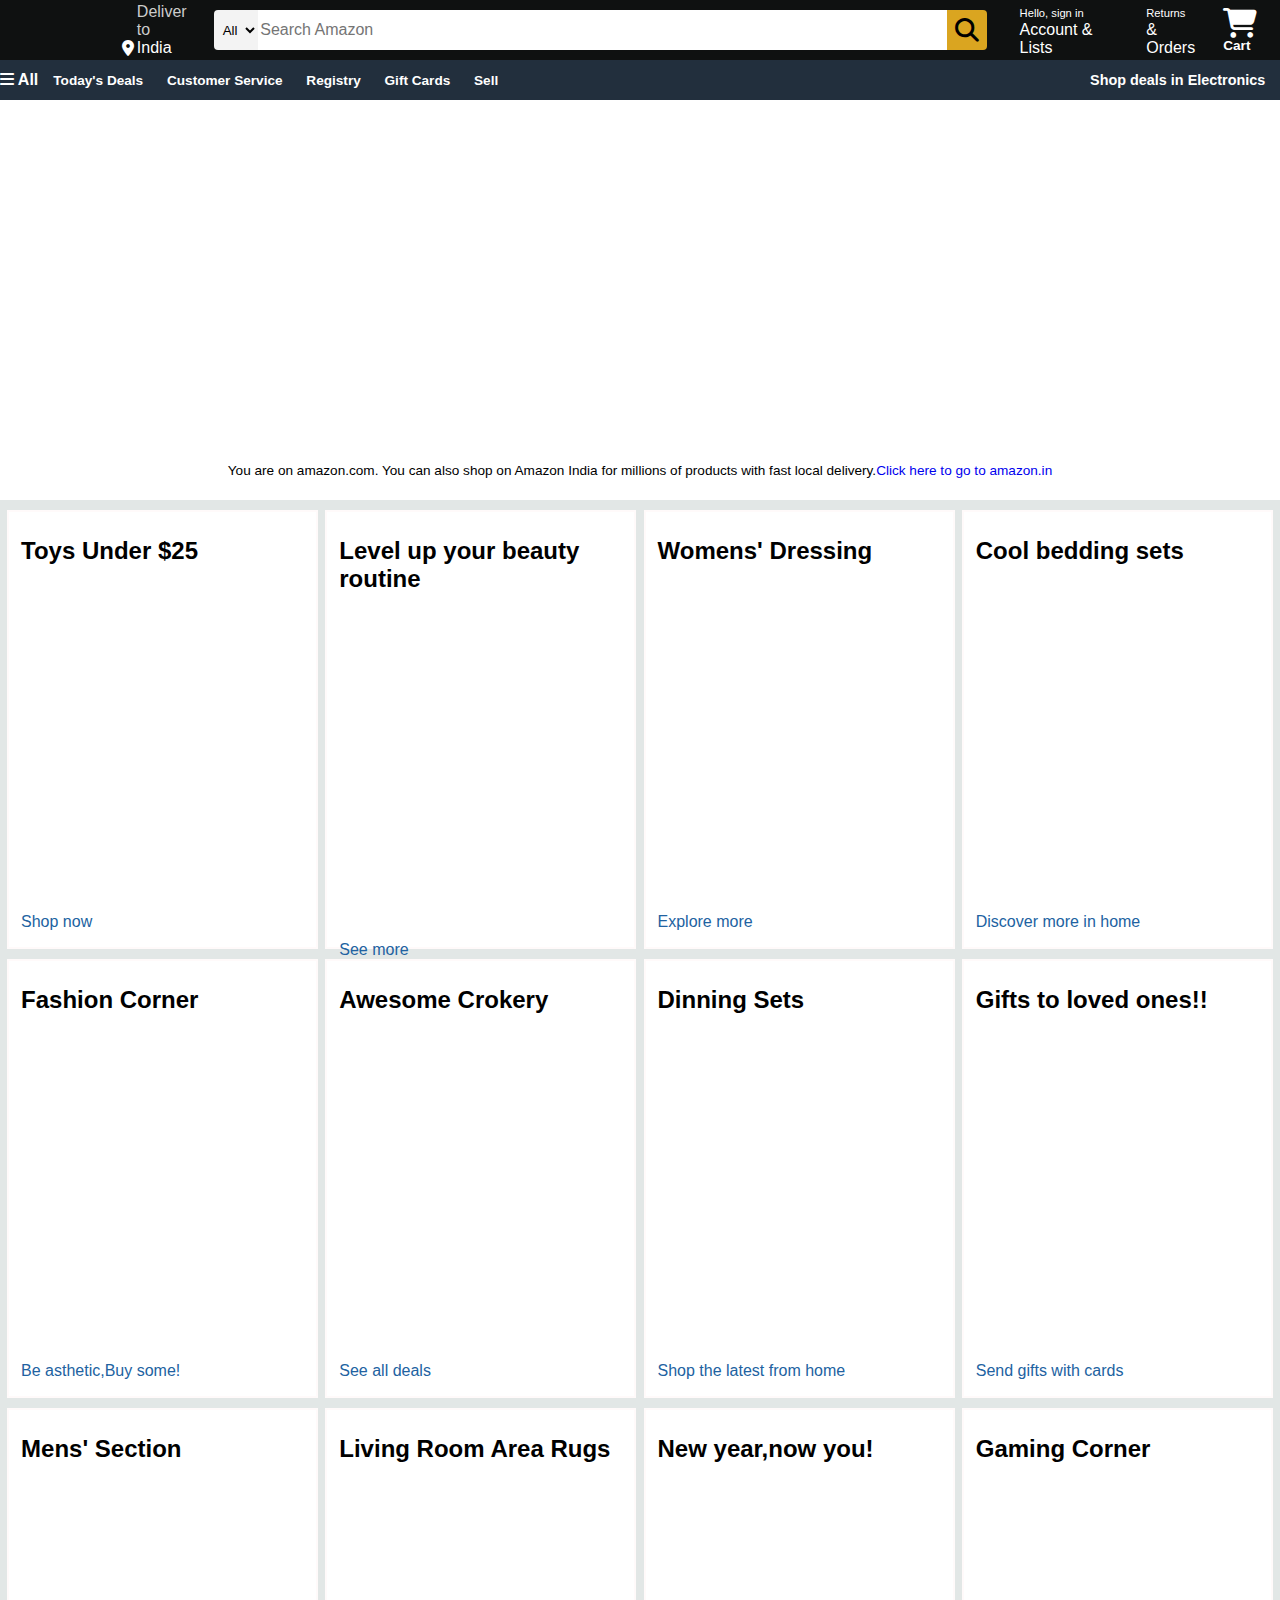
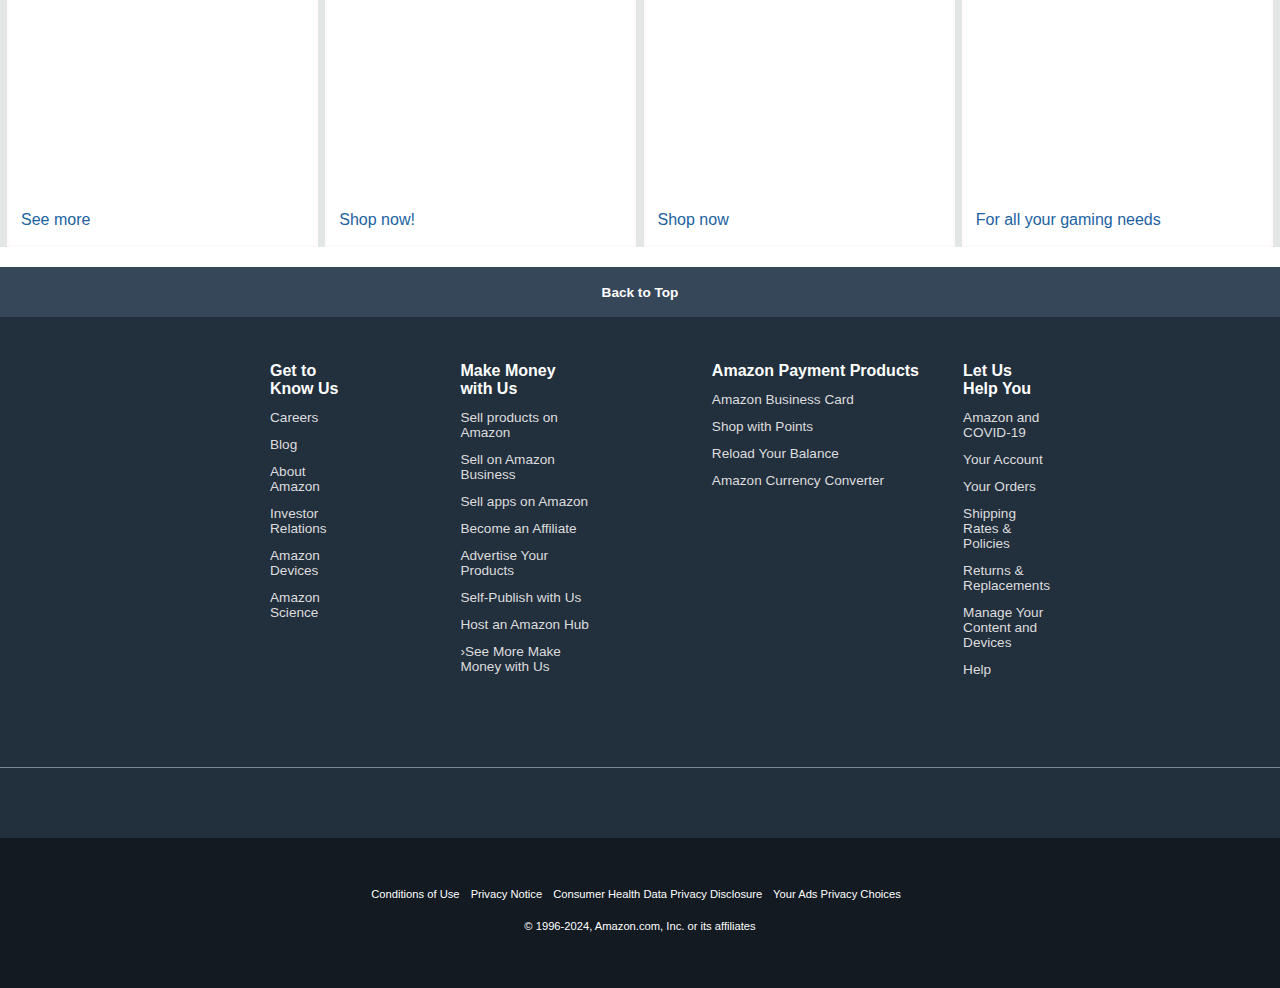
==== index.html @ 7fd3771b "Update and rename Project.html to index.html" ====
<!DOCTYPE html>
<html lang="en">
<head>
    <meta charset="UTF-8">
    <meta name="viewport" content="width=device-width, initial-scale=1.0">
    <title>Amazon</title>
    <link rel="stylesheet" href="https://cdnjs.cloudflare.com/ajax/libs/font-awesome/6.7.2/css/all.min.css" integrity="sha512-Evv84Mr4kqVGRNSgIGL/F/aIDqQb7xQ2vcrdIwxfjThSH8CSR7PBEakCr51Ck+w+/U6swU2Im1vVX0SVk9ABhg==" crossorigin="anonymous" referrerpolicy="no-referrer" />
    <link rel="stylesheet" href="Project.css">
    <link rel="stylesheet" href="pro.css">
    
</head>
<body>
    <header>
        <div class="navbar">
            <div class="nav-logo border">
                <div class="logo"></div>
            </div>
            <div class="nav-address border"> 
                <p class="add-1">Deliver to</p>
                <div class="add-icon">
                    <i style="color: white;" class="fa-solid fa-location-dot"></i>
                    <p class="add-2">India</p>
                </div>
            </div>
            <div class="nav-search">
                <select class="Search-Select">
                    <option>All</option>
                </select>
                <input placeholder="Search Amazon" class="Search-input">
                <div class="search-icon">
                    <i class="fa-solid fa-magnifying-glass"></i>
                </div>
            </div>
        

            <div class="nav-signin border">
              <p><span>Hello, sign in</span></p>
              <p class="navc-second">Account & Lists</p>
            </div>
            <div class="nav-return border">
                <p><span>Returns</span></p>
                <p class="navc-second">& Orders</p>
              </div>
            <div class="nav-cart border">
                <i style="color: white;" class="fa-solid fa-cart-shopping"></i>
                Cart
            </div>
        </div>

        <div class="panel">
            <div class="panel-all">
                <i class="fa-solid fa-bars"></i>
                All
            </div>
            <div class="panel-ops">
                <p>Today's Deals</p>
                <p>Customer Service</p>
                <p>Registry</p>
                <p>Gift Cards</p>
                <p>Sell</p>
            </div>
            <div class="panel-deals">
                Shop deals in Electronics
            </div>
        </div>
    </header>
    <div class="hero-section">
        <div class="hero-message">
            You are on amazon.com. You can also shop on Amazon India for millions of products with fast local delivery.
            <a href="#"> Click here to go to amazon.in</a>
        </div>
    </div>

    <div class="shop-Section">
        <div class="box1 box">
           <div class="box-content">
               <h2>Toys Under &dollar;25</h2>
               <div class="box-img" style="background-image: url('Box2.jpg');"></div>
               <a href="#" style="color: #2162a1;">Shop now</a>
           </div>
        </div>
        <div class="box2 box">
            <div class="box-content">
                <h2>Level up your beauty routine</h2>
                <div class="box-img" style="background-image: url('box4.webp');"></div>
                <a href="#" style="color: #2162a1;">See more</a>
            </div>
        </div>
        <div class="box3 box">
            <div class="box-content">
                <h2>Womens' Dressing</h2>
                <div class="box-img" style="background-image: url('box6.webp');"></div>
                <a href="#" style="color: #2162a1;">Explore more</a>
            </div>
        </div>
        <div class="box4 box">
            <div class="box-content">
                <h2>Cool bedding sets</h2>
                <div class="box-img" style="background-image: url('box51.webp');"></div>
                <a href="#" style="color: #2162a1;">Discover more in home</a>
            </div>
        </div>
        <div class="box5 box">
            <div class="box-content">
                <h2>Fashion Corner</h2>
                <div class="box-img" style="background-image: url('box5.webp');"></div>
                <a href="#" style="color: #2162a1;">Be asthetic,Buy some!</a>
            </div>
        </div>
        <div class="box6 box">
            <div class="box-content">
                <h2>Awesome Crokery </h2>
                <div class="box-img" style="background-image: url('box10.webp');"></div>
                <a href="#" style="color: #2162a1;">See all deals</a>
            </div>
        </div>
         <div class="box7 box">
            <div class="box-content">
                <h2>Dinning Sets</h2>
                <div class="box-img" style="background-image: url('box7.webp');"></div>
                <a href="#" style="color: #2162a1;">Shop the latest from home</a>
            </div>
        </div>
         <div class="box8 box">
            <div class="box-content">
                <h2>Gifts to loved ones!!</h2>
                <div class="box-img" style="background-image: url('box12.webp');"></div>
                <a href="#" style="color: #2162a1;">Send gifts with cards</a>
            </div>
        </div>
        <div class="box9 box">
            <div class="box-content">
                <h2>Mens' Section</h2>
                <div class="box-img" style="background-image: url('box11.webp');"></div>
                <a href="#" style="color: #2162a1;">See  more</a>
            </div>
        </div>
        <div class="box10 box">
            <div class="box-content">
                <h2>Living Room Area Rugs</h2>
                <div class="box-img" style="background-image: url('box9.webp');"></div>
                <a href="#" style="color: #2162a1;">Shop now!</a>
            </div>
        </div>
        <div class="box11 box">
            <div class="box-content">
                <h2>New year,now you!</h2>
                <div class="box-img" style="background-image: url('Box3.jpg');"></div>
                <a href="#" style="color: #2162a1;">Shop now</a>
            </div>
        </div>
        <div class="box12 box">
            <div class="box-content">
                <h2>Gaming Corner</h2>
                <div class="box-img" style="background-image: url('Box8.jpg');"></div>
                <a href="#" style="color: #2162a1;">For all your gaming needs</a>
            </div>
        </div>
    </div>
    <footer>
        <div class="foot-panel1">
            Back to Top
        </div>
        <div class="foot-panel2">
            <ul class="ul1">
                <p>Get to Know Us</p>
                <a>Careers</a>
                <a>Blog</a>
                <a>About Amazon</a>
                <a>Investor Relations</a>
                <a>Amazon Devices</a>
                <a>Amazon Science</a>
            </ul>
            <ul class="ul2">
                <p>Make Money with Us</p>
                <a>Sell products on Amazon</a>
                <a>Sell on Amazon Business</a>
                <a>Sell apps on Amazon</a>
                <a>Become an Affiliate</a>
                <a>Advertise Your Products</a>
                <a>Self-Publish with Us</a>
                <a>Host an Amazon Hub</a>
                <a>›See More Make Money with Us</a>
            </ul>
            <ul class="ul3">
                <p>Amazon Payment Products</p>
                <a>Amazon Business Card</a>
                <a>Shop with Points</a>
                <a>Reload Your Balance</a>
                <a>Amazon Currency Converter</a>
                
            </ul>
            <ul class="ul4">
                <p>Let Us Help You</p>
                <a>Amazon and COVID-19</a>
                <a>Your Account</a>
                <a>Your Orders</a>
                <a>Shipping Rates & Policies</a>
                <a>Returns & Replacements</a>
                <a>Manage Your Content and Devices</a>
                <a>Help</a>
            </ul>
        </div>
    </footer>

    <div class="foot-panel3">
        <div class="l2">

        </div>
    </div>
    <div class="l3">

    </div>
    <div class="foot-panel4">
        <div class="pages">
            <a>Conditions of Use</a>
            <a>Privacy Notice</a>
            <a>Consumer Health Data Privacy Disclosure</a>
            <a>Your Ads Privacy Choices</a>
        </div>
        <div class="copyright">
            © 1996-2024, Amazon.com, Inc. or its affiliates
        </div>
    </div>
</body>
</html>
---- Project.css ----
*{
    margin:0;
    font-family: Arial;
    border:border-box;
    position: relative;
}
.navbar{
    height: 60px;
    background-color: #0f1111;
    display:flex;
    align-items: center;
}
.nav-logo{
    height: 50px;
    width: 100px;
    margin: 10px;

}
.logo{
    background-image: url("th.jpeg");
    background-size: cover;
    height: 50px;
    width:100%;
    margin-right:10px;
}
.border{
    border: 1px solid transparent;
}
.border:hover{
    border: 1px solid floralwhite;
}
.add-icon{
    display:flex;
    align-items: center;
    margin-left: 13px;
}
.add-1{
    color: #cccccc;
    font-size: 1rem;
    margin-left: 28px;
}
.add-2{
    color: white;
    font-size: 1rem;
    margin-left: 3px;
}
.nav-address{
    margin-right: 10px;;
}
.nav-search{
    display: flex;
    width: 900px;
    height: 40px;
    border-radius: 4px;
    margin-left: 10px;
}
.search-icon{
    background-color: goldenrod;
}
.Search-Select{
    background-color: #f3f3f3;
    width:50px;
    text-align: center;
    border-top-left-radius: 4px;
    border-bottom-left-radius: 4px;
    border: none;
}
.Search-input{
    width: 100%;
    font-size: 1rem;
    border: none;
}
.search-icon{
    width: 45px;
    display: flex;
    justify-content: center;
    align-items: center;
    font-size: 1.5rem;
    border-top-right-radius: 4px;
    border-bottom-right-radius: 4px;
}
.nav-signin{
    color: white;
    margin-left: 30px;
    margin-right: 10px;
}
.nav-return{
    color: white;
    margin-left: 20px;
    margin-right: 20px;
}
.nav-search{
    border: 2px solid transparent;
}
.nav-search:hover{
    border:2px solid orange;
}
span{
    font-size: 0.7rem;

}
.nav-second{
    font-size: 0.85rem;
    font-weight: 700;
}
.nav-cart{
    color: white;
    font-size: 0.85rem;
    font-weight: 700;
}
.nav-cart i{
    font-size: 30px;
}
.panel{
    color: white;
    height:40px;
    width: 100%;
    background-color: #222f3d;
    display: flex;
    align-items: center;
    margin-right: 20px;
    font-weight: 550;
}
.panel-all{
    margin-right: 15px;
    font-weight: 550;
}
.panel-ops p{
    display: inline;
    margin-right: 20px;
    font-weight: 550;
}
.panel-ops{
    width: 81%;
    font-size: 0.85rem;
}
.panel-deals{
    font-size: 0.9rem;
    font-weight: 700;
}
.hero-section{
    height: 400px;
    width: 100%;
    background-image: url("BOX1.jpg");
    background-size: cover;
    display: flex;
    justify-content: center;
    align-items: end;
}
.hero-message a{
    text-decoration: none;
}
.hero-message{
    height: 30px;
    width: 99.99%;
    font-size: 0.85rem;
    color: black;
    display: flex;
    justify-content: center;
    align-items: center;
    background-color: white;
    margin: 15px;
}
/* shop section */
.shop-Section{
    display:flex;
    flex-wrap: wrap;
    justify-content: space-evenly;
    background-color: #e2e7e6;
}
.box{
    border: 2px solid snow;
    height: 400px;
    width:24%;
    background-color: white;
    margin-top: 10px;
    padding: 20px 0 15px ;
}
.box:hover{
    border:2px solid burlywood;
}
.box-img{
    height: 300px;
    background-size: cover;
    margin-top: 1rem;
    margin-bottom: 2rem;
}
.box-content a{
    text-decoration: none;
}
.box-content a:hover{
    color:#0f1111
}
.box-content{
    margin-left: 12px;
    margin-top: 5px;
    margin-right: 12px;
    text-decoration: none;
}

/* footer */
.foot-panel1{
    background-color: #37475a;
    color:white;
    margin-top: 20px;
    font-size: 0.85rem;
    font-weight: 550;
    height: 50px;
    display: flex;
    justify-content: center;align-items: center;
}
.foot-panel1:hover{
    background-color:lightslategrey;
}
.foot-panel2{
    background-color: #222f3d;
    color:white;
    height: 450px;
    display: flex;
}
ul{
    margin-top: 45px;
}
ul p{
    font-weight: 600;
}
ul a{
    display: block;
    font-size: 0.85rem;
    color: #dddddd;
    margin-top: 12px;
}
ul a:hover{
    text-decoration: underline;
}
.ul1{
    margin-left: 230px;
    width:150px;
    margin-right: 80px;
}
.ul2{
    width:280px;
}
.ul3{
    margin-left: 80px;
    width: 450px;
    margin-right:0px;

}
.ul4{
    margin-left: 0px;
    width: 180px;
    margin-right: 230px;

}
.foot-panel3{
    background-color: #222f3d;
    color:#dddddd;
    border-top:0.00001px solid lightslategrey;
    height: 30px;
    display: flex;
    justify-content: center;
    align-items: center;
}
.l2{
    background-image: url("logo.webp");
    background-size: cover;
    height: 60px;
    width: 100px;
}
.foot-panel4{
    background-color: #131A22;
    color: white;
    height: 150px;
    /* display: flex;
    justify-content: center; */
}
.pages{
    font-size: 0.7rem;
    text-align: center;
    padding-top: 50px;
}
.pages a{
    margin-right: 8px;
}
.pages a:hover{
    text-decoration: underline;
}
.copyright{
    padding-top: 20px;
    font-size: 0.7rem;
    text-align: center;
}
.l3{
    background-color: #222f3d;
    height: 40px;
}
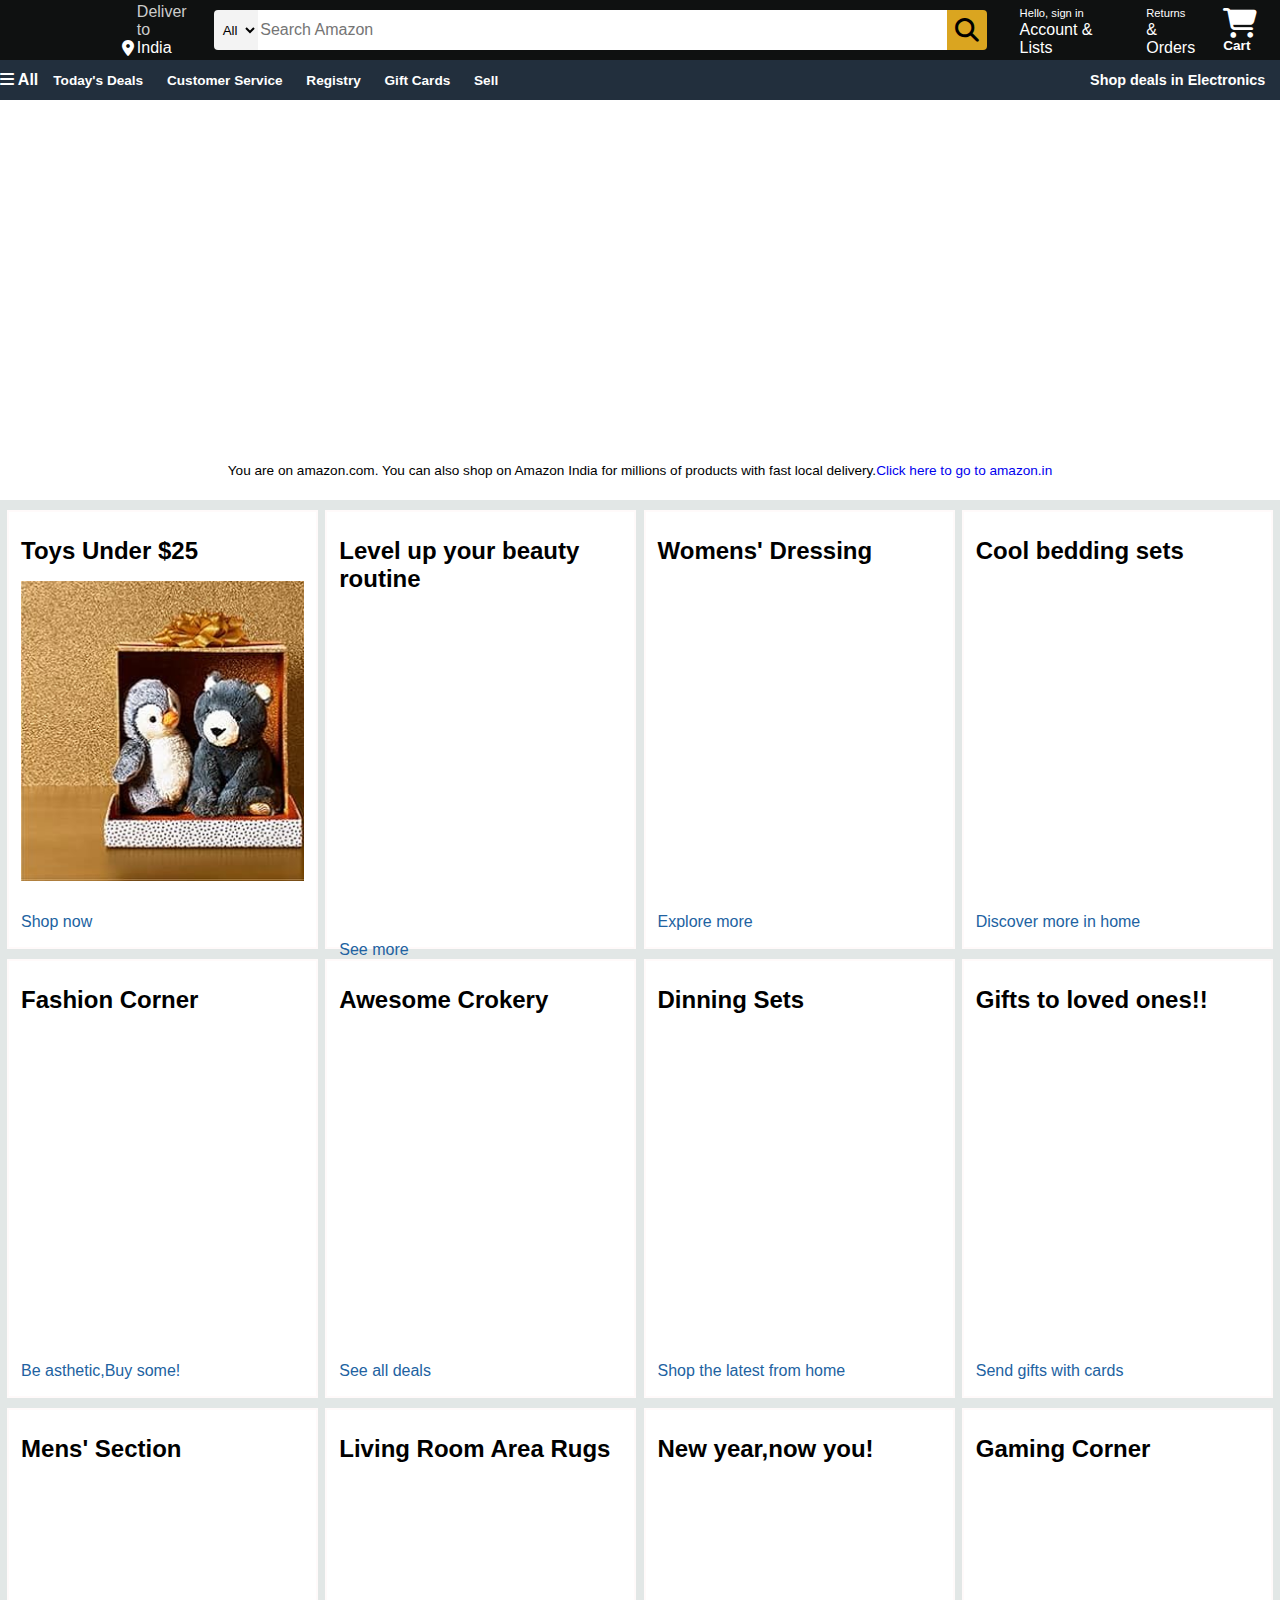
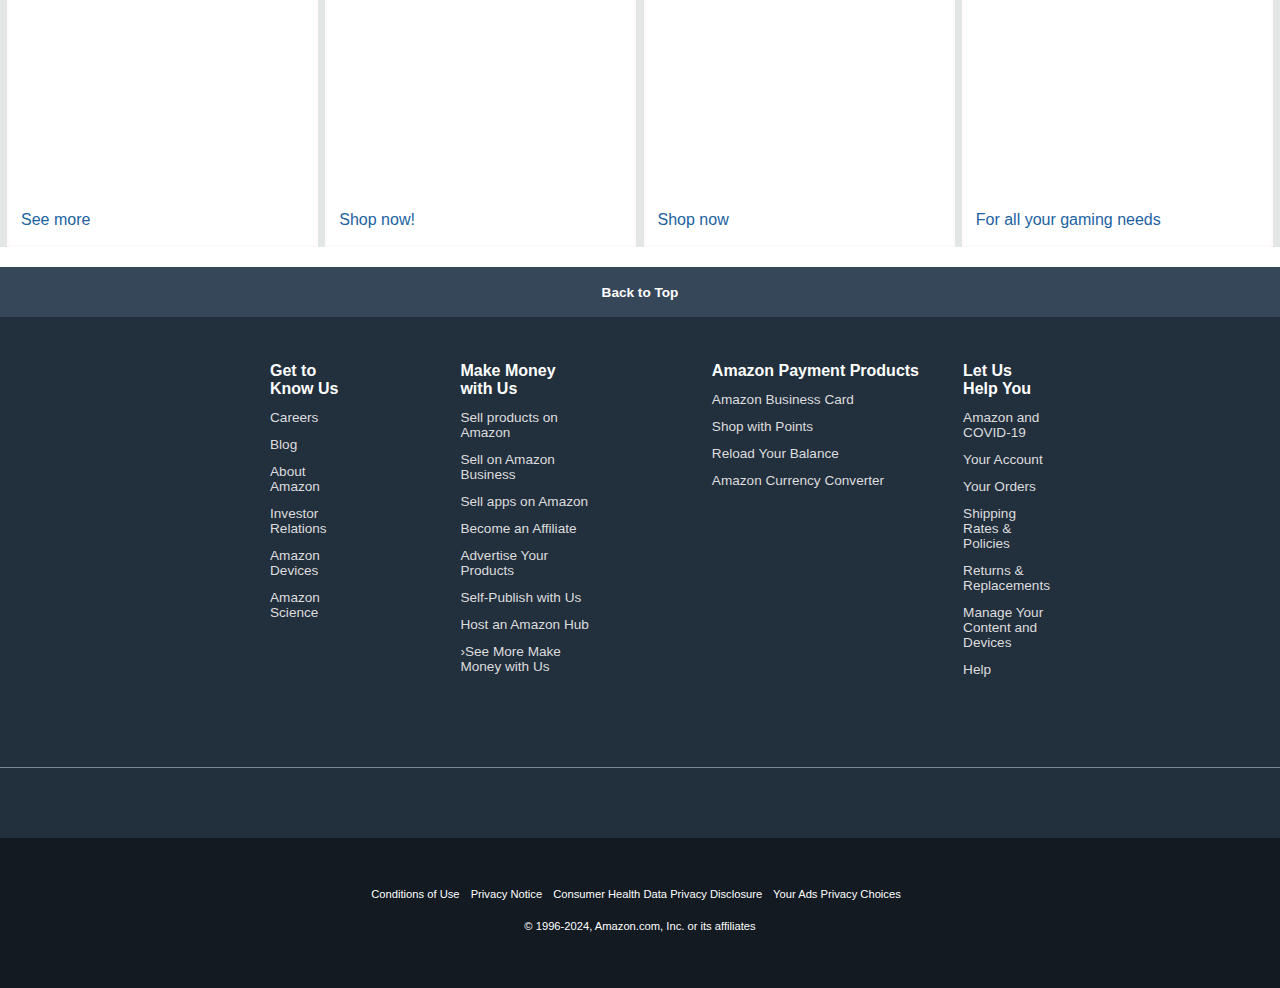
==== commit 56569b82: "Update index.html" ====
--- a/index.html
+++ b/index.html
@@ -75,7 +75,7 @@
         <div class="box1 box">
            <div class="box-content">
                <h2>Toys Under &dollar;25</h2>
-               <div class="box-img" style="background-image: url('Box2.jpg');"></div>
+               <div class="box-img" style="background-image: url('/Project/Box2.jpg');"></div>
                <a href="#" style="color: #2162a1;">Shop now</a>
            </div>
         </div>
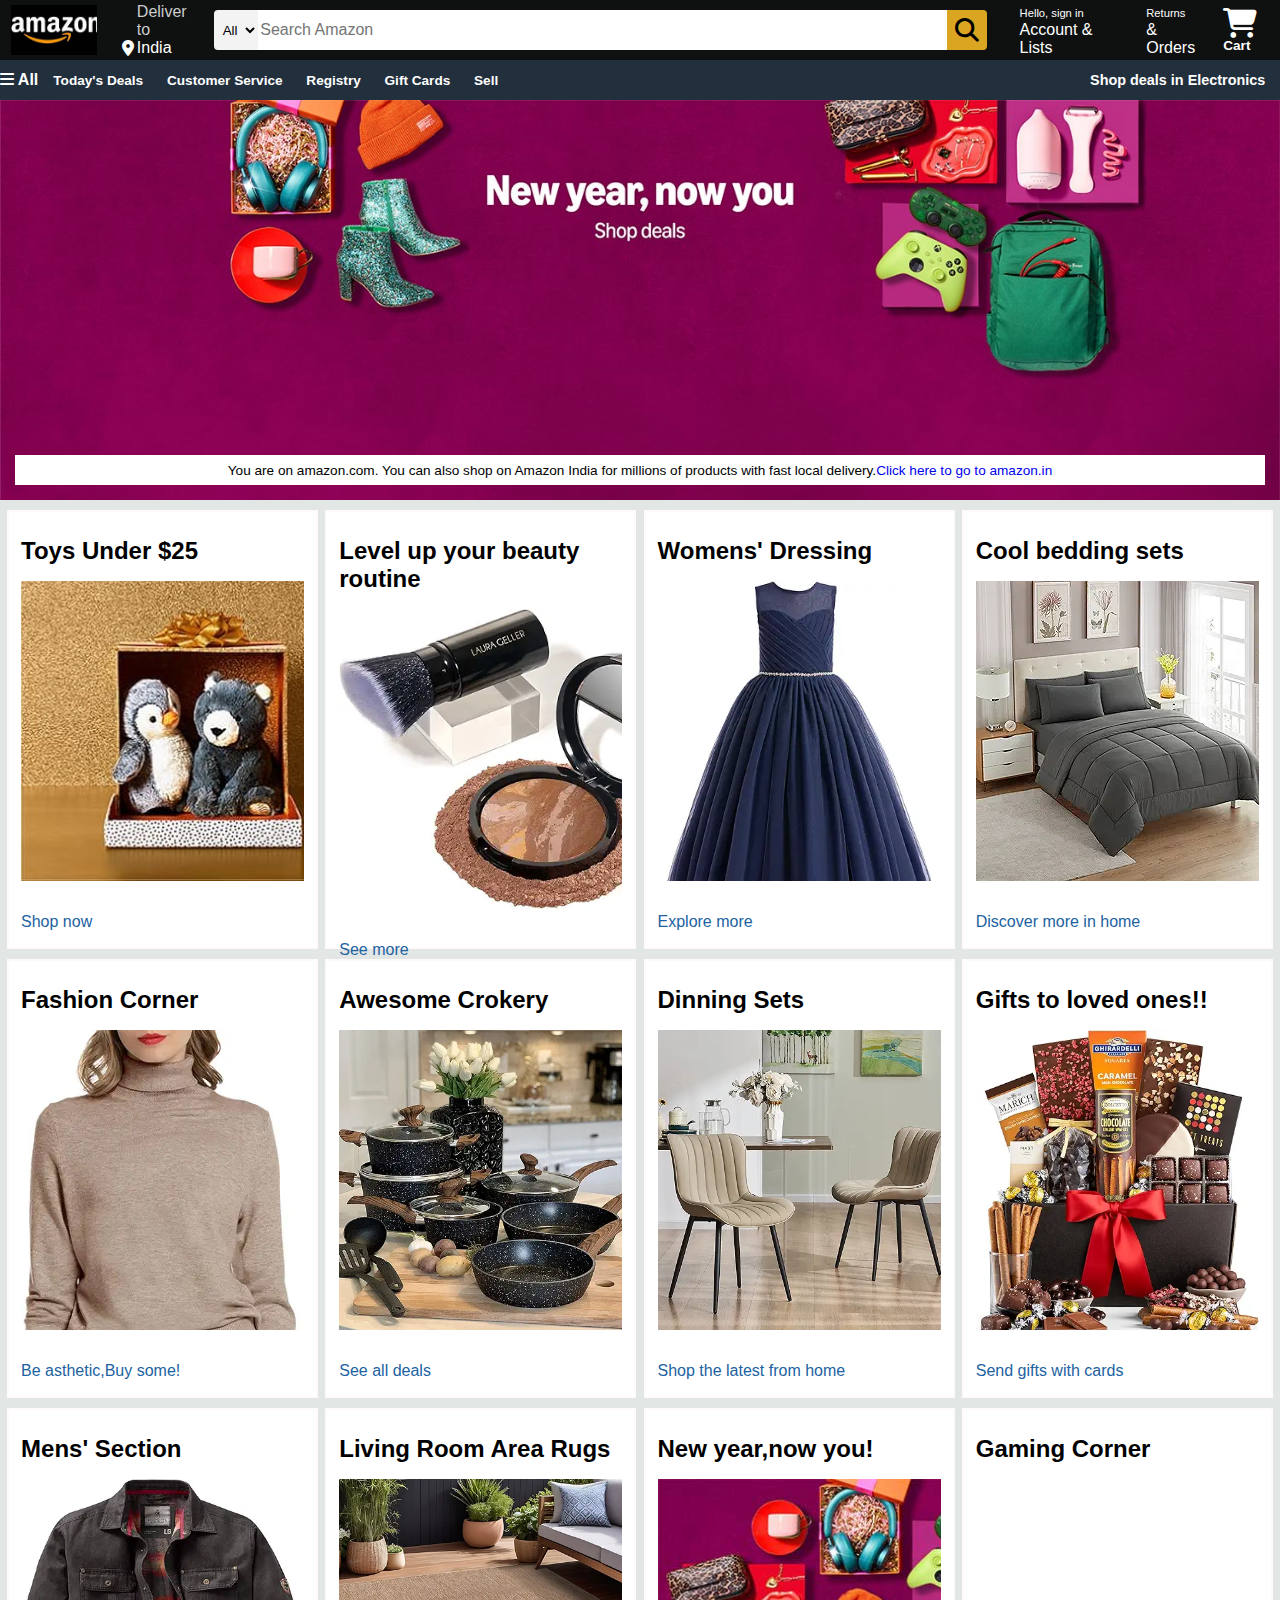
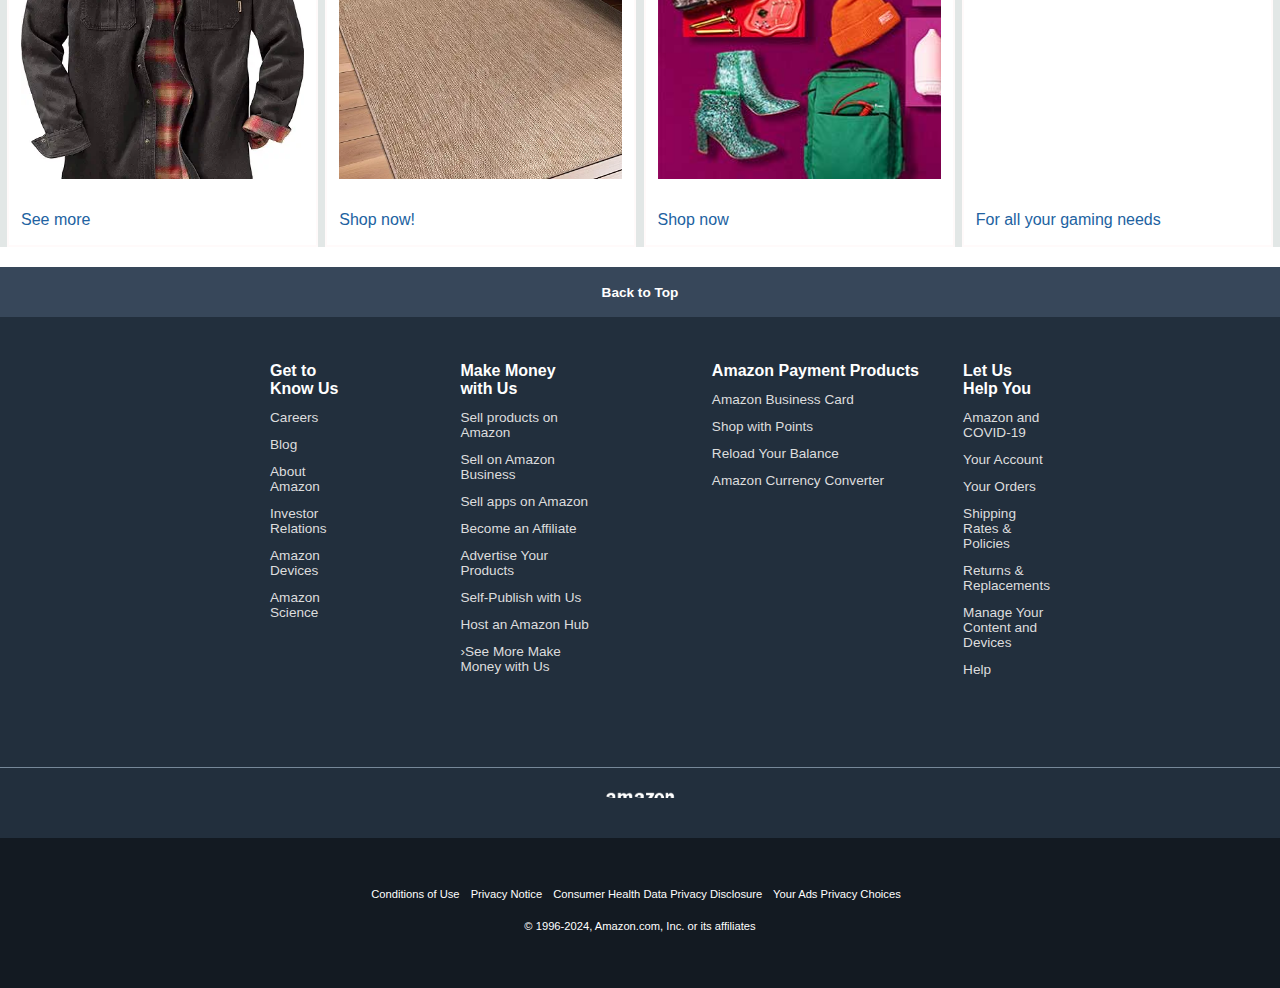
==== commit d667d3a7: "images added" ====
--- a/index.html
+++ b/index.html
@@ -75,7 +75,7 @@
         <div class="box1 box">
            <div class="box-content">
                <h2>Toys Under &dollar;25</h2>
-               <div class="box-img" style="background-image: url('/Project/Box2.jpg');"></div>
+               <div class="box-img" style="background-image: url('Box2.jpg');"></div>
                <a href="#" style="color: #2162a1;">Shop now</a>
            </div>
         </div>
--- a/pro.css
+++ b/pro.css
@@ -0,0 +1,12 @@
+@media screen and(max-wigth:991px){
+    .panel-all{
+        display: block;
+        margin-left: 20px;
+    }
+    .panel-ops{
+        display: none;
+    }
+    .box{
+        width: 49%;
+    }
+}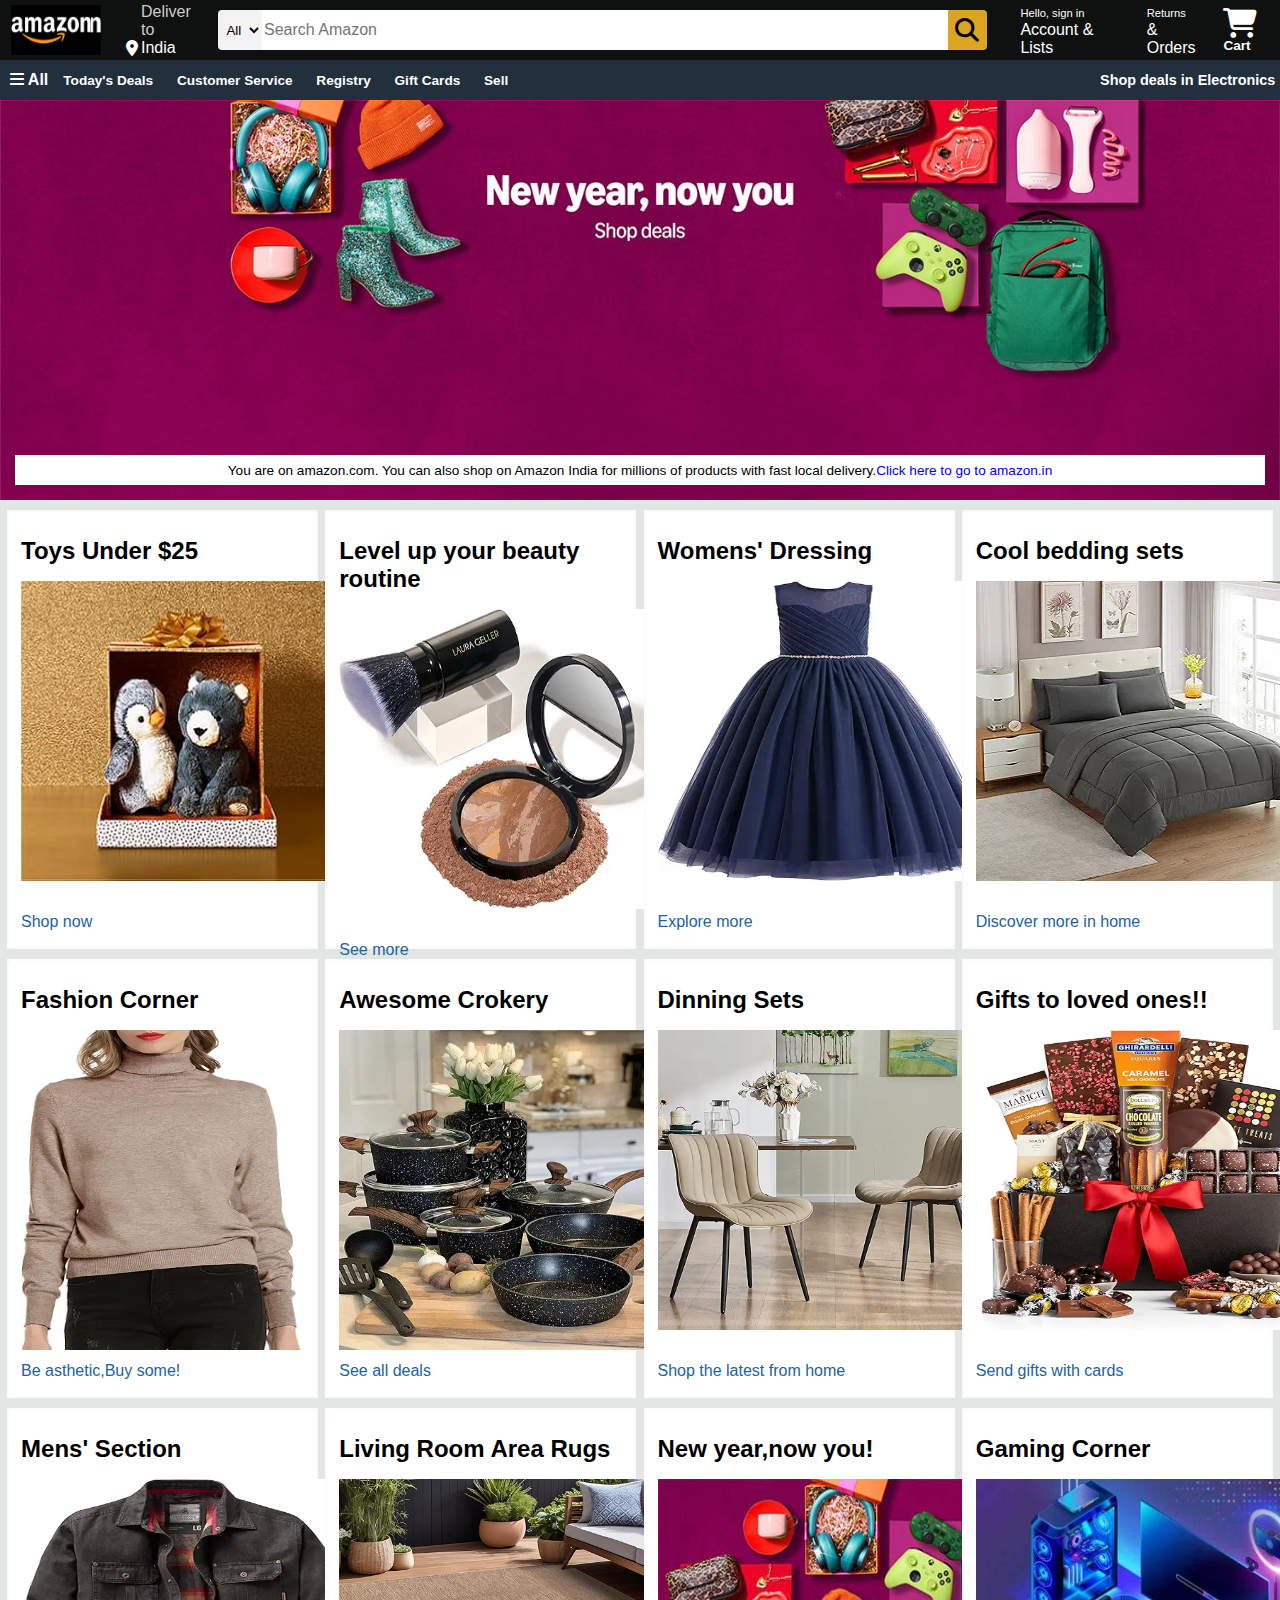
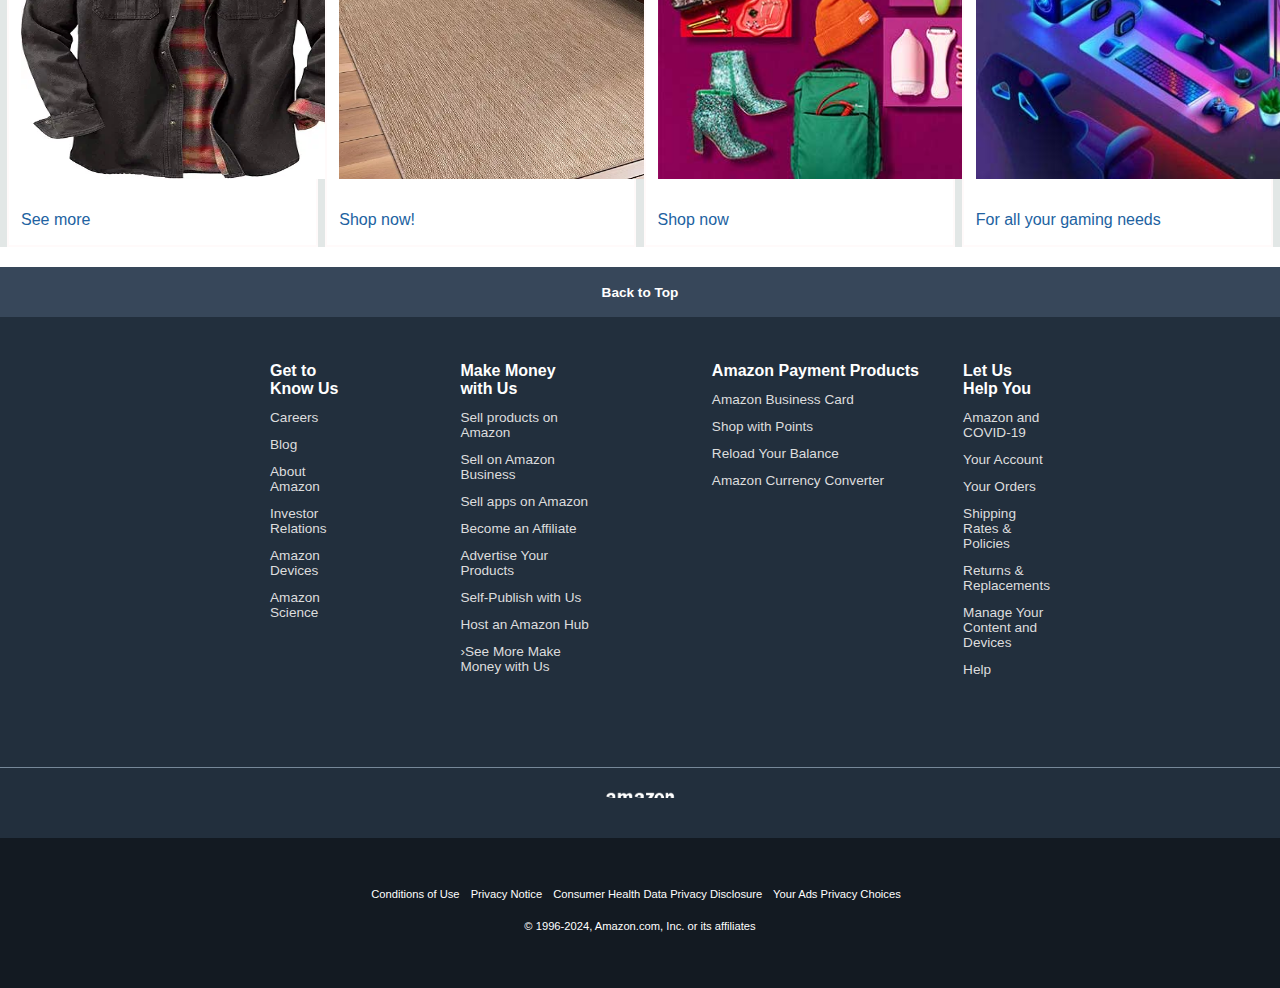
==== commit e931f25e: "Update index.html" ====
--- a/index.html
+++ b/index.html
@@ -5,15 +5,18 @@
     <meta name="viewport" content="width=device-width, initial-scale=1.0">
     <title>Amazon</title>
     <link rel="stylesheet" href="https://cdnjs.cloudflare.com/ajax/libs/font-awesome/6.7.2/css/all.min.css" integrity="sha512-Evv84Mr4kqVGRNSgIGL/F/aIDqQb7xQ2vcrdIwxfjThSH8CSR7PBEakCr51Ck+w+/U6swU2Im1vVX0SVk9ABhg==" crossorigin="anonymous" referrerpolicy="no-referrer" />
+    <link rel="stylesheet" href="pro.css">
     <link rel="stylesheet" href="Project.css">
-    <link rel="stylesheet" href="pro.css">
-    
+
 </head>
 <body>
     <header>
         <div class="navbar">
+            <a class="m1" style="color: white;"><i class="fa-solid fa-bars"></i></a>
             <div class="nav-logo border">
-                <div class="logo"></div>
+                <div class="logo">
+                    <img src="th.jpeg" height="50px" width="80px">
+                </div>
             </div>
             <div class="nav-address border"> 
                 <p class="add-1">Deliver to</p>
@@ -46,10 +49,10 @@
                 Cart
             </div>
         </div>
-
+        
         <div class="panel">
             <div class="panel-all">
-                <i class="fa-solid fa-bars"></i>
+                <i style="margin-left: 10px;" class="fa-solid fa-bars"></i>
                 All
             </div>
             <div class="panel-ops">
@@ -66,8 +69,8 @@
     </header>
     <div class="hero-section">
         <div class="hero-message">
-            You are on amazon.com. You can also shop on Amazon India for millions of products with fast local delivery.
-            <a href="#"> Click here to go to amazon.in</a>
+            <PRE>You are on amazon.com. You can also shop on Amazon India for millions of products with fast local delivery.</PRE>
+            <a href="#" class="ka"> Click here to go to amazon.in</a>
         </div>
     </div>
 
@@ -75,84 +78,84 @@
         <div class="box1 box">
            <div class="box-content">
                <h2>Toys Under &dollar;25</h2>
-               <div class="box-img" style="background-image: url('Box2.jpg');"></div>
+               <div class="box-img" ><img src="Box2.jpg" height="300px" width="340px"></div>
                <a href="#" style="color: #2162a1;">Shop now</a>
            </div>
         </div>
         <div class="box2 box">
             <div class="box-content">
                 <h2>Level up your beauty routine</h2>
-                <div class="box-img" style="background-image: url('box4.webp');"></div>
+                <div class="box-img"><img src="box4.webp" height="300px" width="340px"></div>
                 <a href="#" style="color: #2162a1;">See more</a>
             </div>
         </div>
         <div class="box3 box">
             <div class="box-content">
                 <h2>Womens' Dressing</h2>
-                <div class="box-img" style="background-image: url('box6.webp');"></div>
+                <div class="box-img"><img src="box6.webp" height="300px" width="340px"></div>
                 <a href="#" style="color: #2162a1;">Explore more</a>
             </div>
         </div>
         <div class="box4 box">
             <div class="box-content">
                 <h2>Cool bedding sets</h2>
-                <div class="box-img" style="background-image: url('box51.webp');"></div>
+                <div class="box-img" ><img src="box51.webp" height="300px" width="340px"></div>
                 <a href="#" style="color: #2162a1;">Discover more in home</a>
             </div>
         </div>
         <div class="box5 box">
             <div class="box-content">
                 <h2>Fashion Corner</h2>
-                <div class="box-img" style="background-image: url('box5.webp');"></div>
+                <div class="box-img"><img src="box5.webp" height="320px" width="280px"></div>
                 <a href="#" style="color: #2162a1;">Be asthetic,Buy some!</a>
             </div>
         </div>
         <div class="box6 box">
             <div class="box-content">
                 <h2>Awesome Crokery </h2>
-                <div class="box-img" style="background-image: url('box10.webp');"></div>
+                <div class="box-img"><img src="box10.webp" height="320px" width="340px"></div>
                 <a href="#" style="color: #2162a1;">See all deals</a>
             </div>
         </div>
          <div class="box7 box">
             <div class="box-content">
                 <h2>Dinning Sets</h2>
-                <div class="box-img" style="background-image: url('box7.webp');"></div>
+                <div class="box-img"><img src="box7.webp" height="300px" width="340px"></div>
                 <a href="#" style="color: #2162a1;">Shop the latest from home</a>
             </div>
         </div>
          <div class="box8 box">
             <div class="box-content">
                 <h2>Gifts to loved ones!!</h2>
-                <div class="box-img" style="background-image: url('box12.webp');"></div>
+                <div class="box-img"><img src="box12.webp" height="300px" width="340px"></div>
                 <a href="#" style="color: #2162a1;">Send gifts with cards</a>
             </div>
         </div>
         <div class="box9 box">
             <div class="box-content">
                 <h2>Mens' Section</h2>
-                <div class="box-img" style="background-image: url('box11.webp');"></div>
+                <div class="box-img"><img src="box11.webp" height="300px" width="340px"></div>
                 <a href="#" style="color: #2162a1;">See  more</a>
             </div>
         </div>
         <div class="box10 box">
             <div class="box-content">
                 <h2>Living Room Area Rugs</h2>
-                <div class="box-img" style="background-image: url('box9.webp');"></div>
+                <div class="box-img"><img src="box9.webp" height="300px" width="340px"></div>
                 <a href="#" style="color: #2162a1;">Shop now!</a>
             </div>
         </div>
         <div class="box11 box">
             <div class="box-content">
                 <h2>New year,now you!</h2>
-                <div class="box-img" style="background-image: url('Box3.jpg');"></div>
+                <div class="box-img"><img src="Box3.jpg" height="300px" width="340px"></div>
                 <a href="#" style="color: #2162a1;">Shop now</a>
             </div>
         </div>
         <div class="box12 box">
             <div class="box-content">
                 <h2>Gaming Corner</h2>
-                <div class="box-img" style="background-image: url('Box8.jpg');"></div>
+                <div class="box-img"><img src="box8.jpg" height="300px" width="340px"></div>
                 <a href="#" style="color: #2162a1;">For all your gaming needs</a>
             </div>
         </div>
@@ -162,6 +165,11 @@
             Back to Top
         </div>
         <div class="foot-panel2">
+            <div class="fff"><p>Get to Know Us</p>
+                <p>Make Money with Us</p>
+                <p>Amazon Payment Products</p>
+                <p>Let Us Help You</p>
+            </div>
             <ul class="ul1">
                 <p>Get to Know Us</p>
                 <a>Careers</a>
--- a/pro.css
+++ b/pro.css
@@ -1,12 +1,57 @@
-@media screen and(max-wigth:991px){
-    .panel-all{
+@media screen and (max-width:991px){
+    .m1{
         display: block;
+        margin-left:10px;
+    }
+    .nav-address,.nav-signin,.nav-return{
+        display:none;
+    }
+    .nav-cart{
         margin-left: 20px;
+        margin-right: 10px;
     }
     .panel-ops{
         display: none;
     }
+    .hero-message PRE{
+        display: none;
+    }
+    .hero-section{
+        height: 300px;
+        background-position: center; 
+        background-repeat: no-repeat; 
+        background-size: contain;
+    }
     .box{
-        width: 49%;
+        background-position: center; 
+        background-repeat: no-repeat; 
+        background-size: contain;
     }
-}+}
+@media (max-width: 900px) {
+    .shop-Section {
+        grid-template-columns: repeat(2, 1fr);
+    }
+}
+@media (max-width: 1200px) {
+    .foot-panel2 ul{
+        display: none;
+    }
+    .foot-panel2 fff{
+        display: block;
+    }
+}
+@media (min-width: 1200px){
+    .fff p{
+        display: none;
+    }
+}
+
+@media screen and (min-width:991px){
+    .m1{
+        display: none;
+    }
+
+}
+
+
